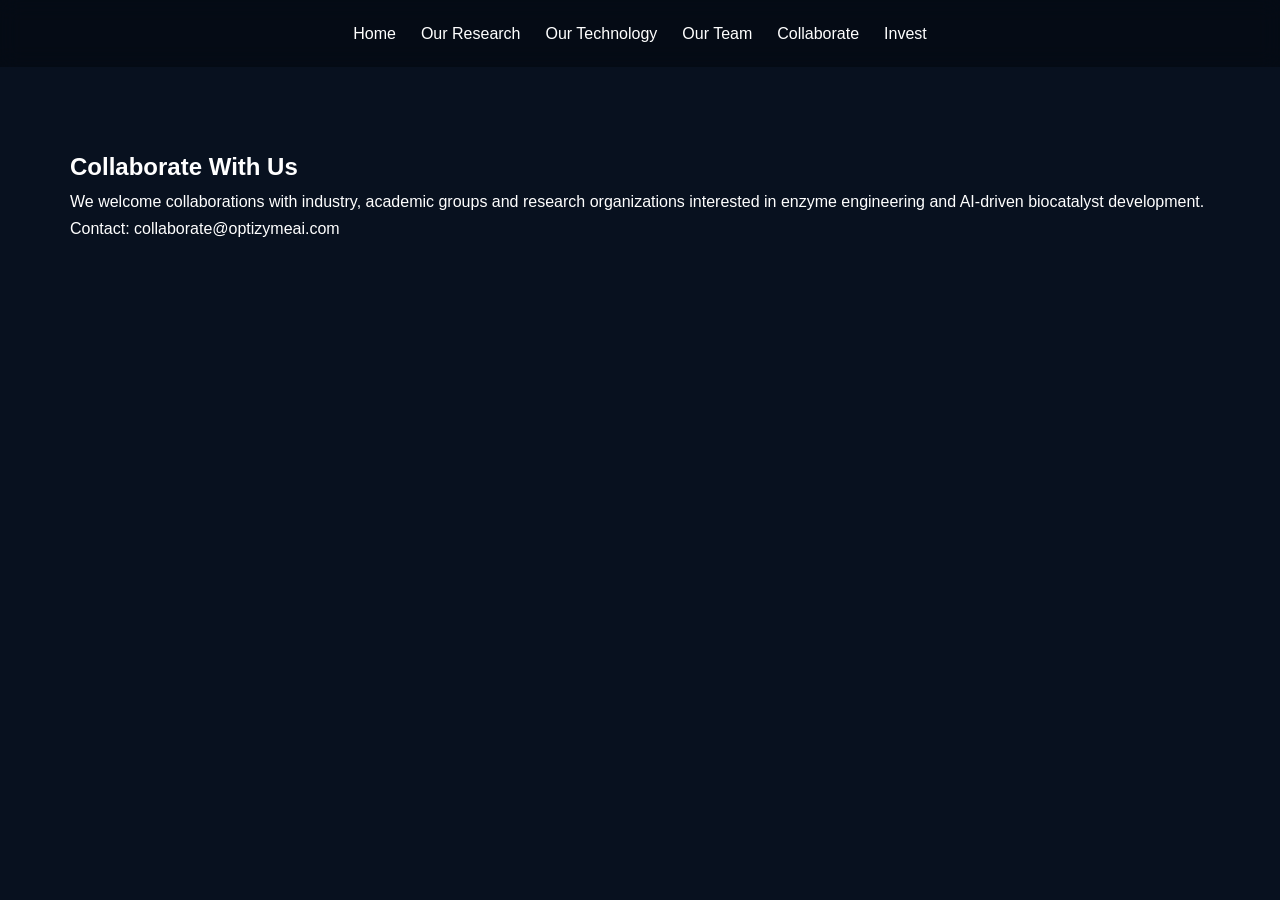
==== collaborate.html @ 99d1d195 "Add files via upload" ====
<!DOCTYPE html>
<html>
<head>
<title>Collaborate With Us</title>
<link rel="stylesheet" href="style.css">
</head>
<body>

<nav>
<ul>
<li><a href="index.html">Home</a></li>
<li><a href="research.html">Our Research</a></li>
<li><a href="technology.html">Our Technology</a></li>
<li><a href="team.html">Our Team</a></li>
<li><a href="collaborate.html">Collaborate</a></li>
<li><a href="invest.html">Invest</a></li>
</ul>
</nav>

<section class="section">

<h1>Collaborate With Us</h1>

<p>
We welcome collaborations with industry, academic groups and
research organizations interested in enzyme engineering and
AI-driven biocatalyst development.
</p>

<p>
Contact: collaborate@optizymeai.com
</p>

</section>

</body>
</html>
---- style.css ----
* {
    margin: 0;
    padding: 0;
    box-sizing: border-box;
}

body {
    font-family: Inter, Arial, sans-serif;
    background: #08111f;
    color: white;
    line-height: 1.7;
}

nav {
    background: rgba(0,0,0,0.3);
    backdrop-filter: blur(10px);
    position: sticky;
    top: 0;
    padding: 20px;
}

nav ul {
    list-style: none;
    display: flex;
    gap: 25px;
    justify-content: center;
}

nav a {
    color: white;
    text-decoration: none;
}

.hero {
    min-height: 80vh;
    display: flex;
    align-items: center;
    justify-content: center;
    text-align: center;
    padding: 50px;
    background: linear-gradient(135deg,#08111f,#10243f);
}

.hero h1 {
    font-size: 4rem;
    margin-bottom: 20px;
}

.hero p {
    font-size: 1.3rem;
    max-width: 900px;
    margin: auto;
}

.btn {
    display: inline-block;
    margin-top: 25px;
    padding: 12px 24px;
    border-radius: 8px;
    background: #00d4ff;
    color: #08111f;
    font-weight: bold;
    text-decoration: none;
}

.section {
    max-width: 1200px;
    margin: auto;
    padding: 80px 30px;
}

.cards {
    display: grid;
    grid-template-columns: repeat(auto-fit,minmax(250px,1fr));
    gap: 20px;
    margin-top: 30px;
}

.card {
    background: rgba(255,255,255,0.05);
    border: 1px solid rgba(255,255,255,0.08);
    border-radius: 15px;
    padding: 25px;
}

footer {
    text-align: center;
    padding: 40px;
    border-top: 1px solid rgba(255,255,255,0.1);
}
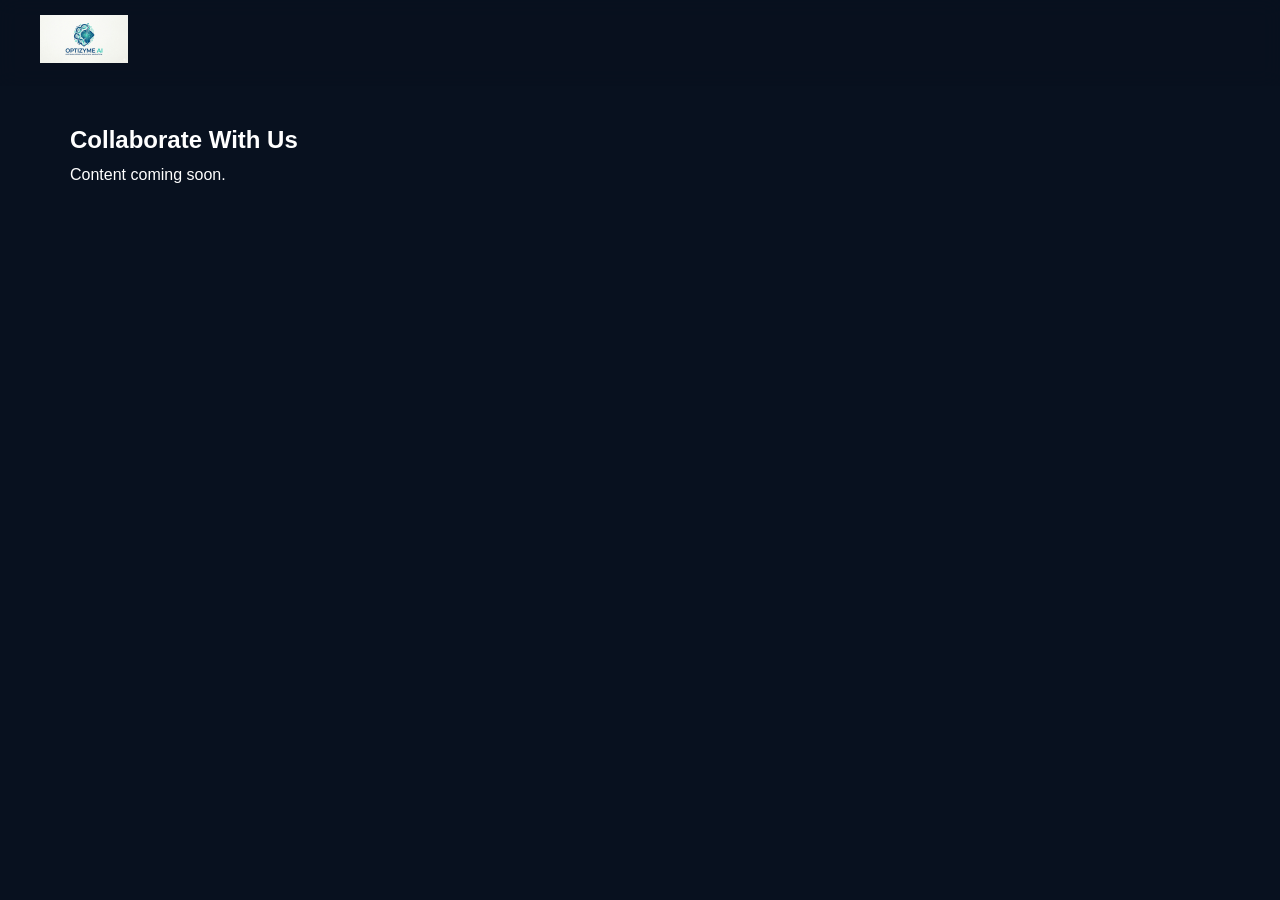
==== commit c74d1031: "Add files via upload" ====
--- a/collaborate.html
+++ b/collaborate.html
@@ -1,37 +1,4 @@
-<!DOCTYPE html>
-<html>
-<head>
-<title>Collaborate With Us</title>
-<link rel="stylesheet" href="style.css">
-</head>
-<body>
-
-<nav>
-<ul>
-<li><a href="index.html">Home</a></li>
-<li><a href="research.html">Our Research</a></li>
-<li><a href="technology.html">Our Technology</a></li>
-<li><a href="team.html">Our Team</a></li>
-<li><a href="collaborate.html">Collaborate</a></li>
-<li><a href="invest.html">Invest</a></li>
-</ul>
-</nav>
-
-<section class="section">
-
-<h1>Collaborate With Us</h1>
-
-<p>
-We welcome collaborations with industry, academic groups and
-research organizations interested in enzyme engineering and
-AI-driven biocatalyst development.
-</p>
-
-<p>
-Contact: collaborate@optizymeai.com
-</p>
-
-</section>
-
-</body>
-</html>+<!DOCTYPE html><html><head><title>Collaborate With Us</title><link rel="stylesheet" href="style.css"></head><body>
+<header><nav><div class="logo"><img src="logo.png"></div></nav></header>
+<section class="section" style="padding-top:120px"><h1>Collaborate With Us</h1><p>Content coming soon.</p></section>
+</body></html>
--- a/style.css
+++ b/style.css
@@ -1,90 +1,53 @@
-* {
-    margin: 0;
-    padding: 0;
-    box-sizing: border-box;
-}
-
-body {
-    font-family: Inter, Arial, sans-serif;
-    background: #08111f;
-    color: white;
-    line-height: 1.7;
-}
-
-nav {
-    background: rgba(0,0,0,0.3);
-    backdrop-filter: blur(10px);
-    position: sticky;
-    top: 0;
-    padding: 20px;
-}
-
-nav ul {
-    list-style: none;
-    display: flex;
-    gap: 25px;
-    justify-content: center;
-}
-
-nav a {
-    color: white;
-    text-decoration: none;
-}
-
-.hero {
-    min-height: 80vh;
-    display: flex;
-    align-items: center;
-    justify-content: center;
-    text-align: center;
-    padding: 50px;
-    background: linear-gradient(135deg,#08111f,#10243f);
-}
-
-.hero h1 {
-    font-size: 4rem;
-    margin-bottom: 20px;
-}
-
-.hero p {
-    font-size: 1.3rem;
-    max-width: 900px;
-    margin: auto;
-}
-
-.btn {
-    display: inline-block;
-    margin-top: 25px;
-    padding: 12px 24px;
-    border-radius: 8px;
-    background: #00d4ff;
-    color: #08111f;
-    font-weight: bold;
-    text-decoration: none;
-}
-
-.section {
-    max-width: 1200px;
-    margin: auto;
-    padding: 80px 30px;
-}
-
-.cards {
-    display: grid;
-    grid-template-columns: repeat(auto-fit,minmax(250px,1fr));
-    gap: 20px;
-    margin-top: 30px;
-}
-
-.card {
-    background: rgba(255,255,255,0.05);
-    border: 1px solid rgba(255,255,255,0.08);
-    border-radius: 15px;
-    padding: 25px;
-}
-
-footer {
-    text-align: center;
-    padding: 40px;
-    border-top: 1px solid rgba(255,255,255,0.1);
-}+
+*{margin:0;padding:0;box-sizing:border-box}
+body{
+font-family:Arial,sans-serif;
+background:#08111f;
+color:white;
+line-height:1.7;
+}
+header{
+position:fixed;top:0;width:100%;z-index:1000;
+background:rgba(8,17,31,.75);
+backdrop-filter:blur(10px);
+}
+nav{display:flex;justify-content:space-between;align-items:center;padding:15px 40px}
+.logo img{height:48px}
+nav ul{display:flex;list-style:none;gap:24px}
+nav a{color:white;text-decoration:none}
+.hero{
+height:100vh;display:flex;align-items:center;justify-content:center;
+text-align:center;position:relative;overflow:hidden;
+}
+.hero::before{
+content:"";position:absolute;inset:0;
+background-size:cover;background-position:center;
+animation:bgRotate 24s infinite;
+filter:brightness(.35);
+}
+@keyframes bgRotate{
+0%,20%{background-image:url('Bg1.png')}
+25%,45%{background-image:url('Bg2.png')}
+50%,70%{background-image:url('Bg3.png')}
+75%,100%{background-image:url('Bg4.png')}
+}
+.hero-content{position:relative;z-index:2;max-width:900px;padding:20px}
+.hero h1{font-size:4rem;margin-bottom:20px}
+.gradient{
+background:linear-gradient(90deg,#00d4ff,#00ff9c);
+-webkit-background-clip:text;
+-webkit-text-fill-color:transparent;
+}
+.btn{
+display:inline-block;padding:14px 28px;background:#00d4ff;color:#08111f;
+text-decoration:none;border-radius:10px;font-weight:bold;margin:10px;
+}
+.section{max-width:1200px;margin:auto;padding:90px 30px}
+.cards{display:grid;grid-template-columns:repeat(auto-fit,minmax(260px,1fr));gap:20px;margin-top:25px}
+.card{
+background:rgba(255,255,255,.05);
+backdrop-filter:blur(10px);
+border:1px solid rgba(255,255,255,.08);
+padding:25px;border-radius:18px;
+}
+footer{text-align:center;padding:30px;border-top:1px solid rgba(255,255,255,.1)}
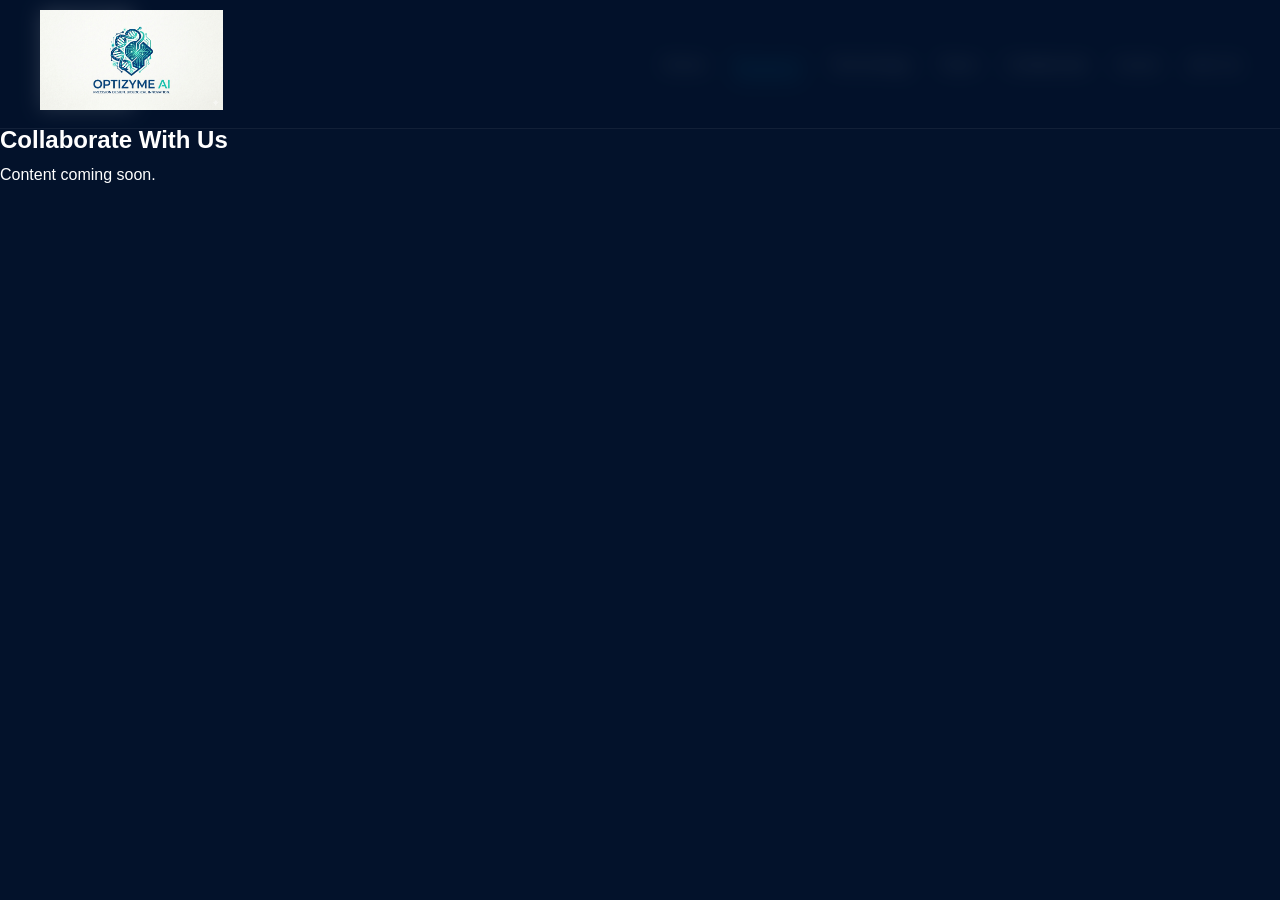
==== commit 94aa7cd2: "Update collaborate.html" ====
--- a/collaborate.html
+++ b/collaborate.html
@@ -1,4 +1,36 @@
+<!DOCTYPE html>
+<html lang="en">
+<head>
+<meta charset="UTF-8">
+<meta name="viewport" content="width=device-width, initial-scale=1.0">
+<title>Research | OptizymeAI</title>
+<link rel="stylesheet" href="research.css">
+</head>
+<body>
+
+<header>
+<nav>
+
+<div class="logo">
+<a href="index.html">
+<img src="logo.webp" alt="OptizymeAI">
+</a>
+</div>
+
+<ul>
+<li><a href="index.html">Home</a></li>
+<li><a href="research.html" class="active">Research</a></li>
+<li><a href="technology.html">Technology</a></li>
+<li><a href="team.html">Team</a></li>
+<li><a href="collaborate.html">Collaborate</a></li>
+<li><a href="invest.html">Invest</a></li>
+<li><a href="join.html">Join Us</a></li>
+</ul>
+
+</nav>
+</header>
+
 <!DOCTYPE html><html><head><title>Collaborate With Us</title><link rel="stylesheet" href="style.css"></head><body>
 <header><nav><div class="logo"><img src="logo.png"></div></nav></header>
 <section class="section" style="padding-top:120px"><h1>Collaborate With Us</h1><p>Content coming soon.</p></section>
-</body></html>+</body></html>
--- a/research.css
+++ b/research.css
@@ -0,0 +1,25 @@
+body{
+background:#03122b;color:white;font-family:Arial,sans-serif;margin:0;line-height:1.7;}
+header{position:fixed;top:0;width:100%;background:rgba(3,18,43,.92);backdrop-filter:blur(12px);z-index:1000;border-bottom:1px solid rgba(255,255,255,.06);}
+nav{display:flex;justify-content:space-between;align-items:center;padding:12px 40px;max-width:1600px;margin:auto;}
+.logo img{height:80px;width:auto;}
+nav ul{display:flex;list-style:none;gap:25px;flex-wrap:wrap;}
+nav a{color:white;text-decoration:none;transition:.3s;}
+nav a:hover{color:#00d4ff;}
+.active{color:#00d4ff;border-bottom:2px solid #00d4ff;padding-bottom:4px;}
+.research-hero{padding:180px 40px 80px;text-align:center;max-width:1200px;margin:auto;}
+.research-hero h1{font-size:3rem;margin-bottom:20px;}
+.research-program{max-width:1400px;margin:50px auto;display:flex;align-items:center;gap:40px;padding:30px;background:rgba(255,255,255,.03);border:1px solid rgba(255,255,255,.06);border-radius:24px;}
+.reverse{flex-direction:row-reverse;}
+.research-image{flex:0 0 420px;}
+.research-image img{width:420px;height:260px;object-fit:cover;display:block;border-radius:20px;box-shadow:0 10px 30px rgba(0,0,0,.35);transition:transform .3s ease;}
+.research-image img:hover{transform:scale(1.03);}
+.research-content{flex:1;min-width:0;}
+.research-content h2{font-size:2.3rem;margin-bottom:10px;}
+.research-content h4{color:#00d4ff;margin-bottom:20px;font-weight:600;}
+.know-more{padding:12px 24px;border:none;border-radius:10px;font-weight:bold;cursor:pointer;background:#00d4ff;color:#03122b;}
+.expanded-content{display:none;margin-top:20px;}
+.page-navigation{text-align:center;padding:80px;}
+.page-navigation a{color:#00d4ff;font-size:1.2rem;text-decoration:none;}
+@media(max-width:1000px){.research-program,.reverse{flex-direction:column;text-align:center;}.research-image{flex:none;}.research-image img{width:100%;max-width:500px;height:auto;}}
+@media(max-width:900px){nav{flex-direction:column;gap:12px;}.logo img{height:65px;}nav ul{justify-content:center;}}
--- a/style.css
+++ b/style.css
@@ -1,53 +1,180 @@
 
 *{margin:0;padding:0;box-sizing:border-box}
+
 body{
 font-family:Arial,sans-serif;
-background:#08111f;
+background:#03122b;
 color:white;
 line-height:1.7;
 }
+
 header{
-position:fixed;top:0;width:100%;z-index:1000;
-background:rgba(8,17,31,.75);
+position:fixed;
+top:0;
+width:100%;
+z-index:1000;
+padding-top:10px;
+padding-bottom:10px;
+background:rgba(3,18,43,.85);
 backdrop-filter:blur(10px);
 }
-nav{display:flex;justify-content:space-between;align-items:center;padding:15px 40px}
-.logo img{height:48px}
-nav ul{display:flex;list-style:none;gap:24px}
-nav a{color:white;text-decoration:none}
+
+nav{
+display:flex;
+justify-content:space-between;
+align-items:center;
+padding:0 40px;
+}
+
+.logo img{
+height:100px;
+}
+
+nav ul{
+display:flex;
+list-style:none;
+gap:28px;
+}
+
+nav a{
+color:white;
+text-decoration:none;
+transition:.3s;
+}
+
+nav a:hover{
+color:#00d4ff;
+}
+
 .hero{
-height:100vh;display:flex;align-items:center;justify-content:center;
-text-align:center;position:relative;overflow:hidden;
+min-height:100vh;
+display:flex;
+align-items:center;
+justify-content:space-between;
+padding:140px 8%;
+gap:60px;
 }
-.hero::before{
-content:"";position:absolute;inset:0;
-background-size:cover;background-position:center;
-animation:bgRotate 24s infinite;
-filter:brightness(.35);
+
+.hero-left{
+flex:.8;
 }
-@keyframes bgRotate{
-0%,20%{background-image:url('Bg1.png')}
-25%,45%{background-image:url('Bg2.png')}
-50%,70%{background-image:url('Bg3.png')}
-75%,100%{background-image:url('Bg4.png')}
+
+.hero-right{
+flex:1.4;
+display:flex;
+justify-content:center;
+align-items:center;
+position:relative;
 }
-.hero-content{position:relative;z-index:2;max-width:900px;padding:20px}
-.hero h1{font-size:4rem;margin-bottom:20px}
+
+.hero-right::before{
+content:'';
+position:absolute;
+width:550px;
+height:550px;
+background:radial-gradient(circle,
+rgba(0,212,255,.22),
+transparent 70%);
+filter:blur(50px);
+z-index:-1;
+}
+
+.hero-right img{
+width:115%;
+max-width:1200px;
+border-radius:20px;
+box-shadow:0 20px 80px rgba(0,212,255,.15);
+transition:
+opacity .8s ease,
+transform .8s ease;
+}
+
+.hero-right img:hover{
+transform:scale(1.02);
+}
+
+.hero h1{
+font-size:3.8rem;
+font-weight:800;
+line-height:1.05;
+margin-bottom:30px;
+}
+
+.hero p{
+font-size:1.25rem;
+max-width:650px;
+margin-bottom:30px;
+color:rgba(255,255,255,.85);
+}
+
 .gradient{
-background:linear-gradient(90deg,#00d4ff,#00ff9c);
+background:linear-gradient(
+90deg,
+#00d4ff,
+#00ff9c);
 -webkit-background-clip:text;
 -webkit-text-fill-color:transparent;
 }
+
+.hero-buttons{
+display:flex;
+gap:15px;
+flex-wrap:wrap;
+}
+
+.btn,
+.btn-secondary{
+padding:14px 28px;
+border-radius:10px;
+text-decoration:none;
+font-weight:bold;
+transition:.3s;
+}
+
 .btn{
-display:inline-block;padding:14px 28px;background:#00d4ff;color:#08111f;
-text-decoration:none;border-radius:10px;font-weight:bold;margin:10px;
+background:#00d4ff;
+color:#08111f;
 }
-.section{max-width:1200px;margin:auto;padding:90px 30px}
-.cards{display:grid;grid-template-columns:repeat(auto-fit,minmax(260px,1fr));gap:20px;margin-top:25px}
-.card{
-background:rgba(255,255,255,.05);
-backdrop-filter:blur(10px);
-border:1px solid rgba(255,255,255,.08);
-padding:25px;border-radius:18px;
+
+.btn:hover{
+transform:translateY(-2px);
 }
-footer{text-align:center;padding:30px;border-top:1px solid rgba(255,255,255,.1)}
+
+.btn-secondary{
+border:1px solid #00d4ff;
+color:white;
+}
+
+.btn-secondary:hover{
+background:rgba(0,212,255,.12);
+}
+
+@media(max-width:1100px){
+
+.hero{
+flex-direction:column;
+text-align:center;
+}
+
+.hero-right{
+flex:1;
+}
+
+.hero-right img{
+width:100%;
+max-width:700px;
+}
+
+.hero h1{
+font-size:3rem;
+}
+
+.hero-buttons{
+justify-content:center;
+}
+
+.logo img{
+height:70px;
+}
+
+}
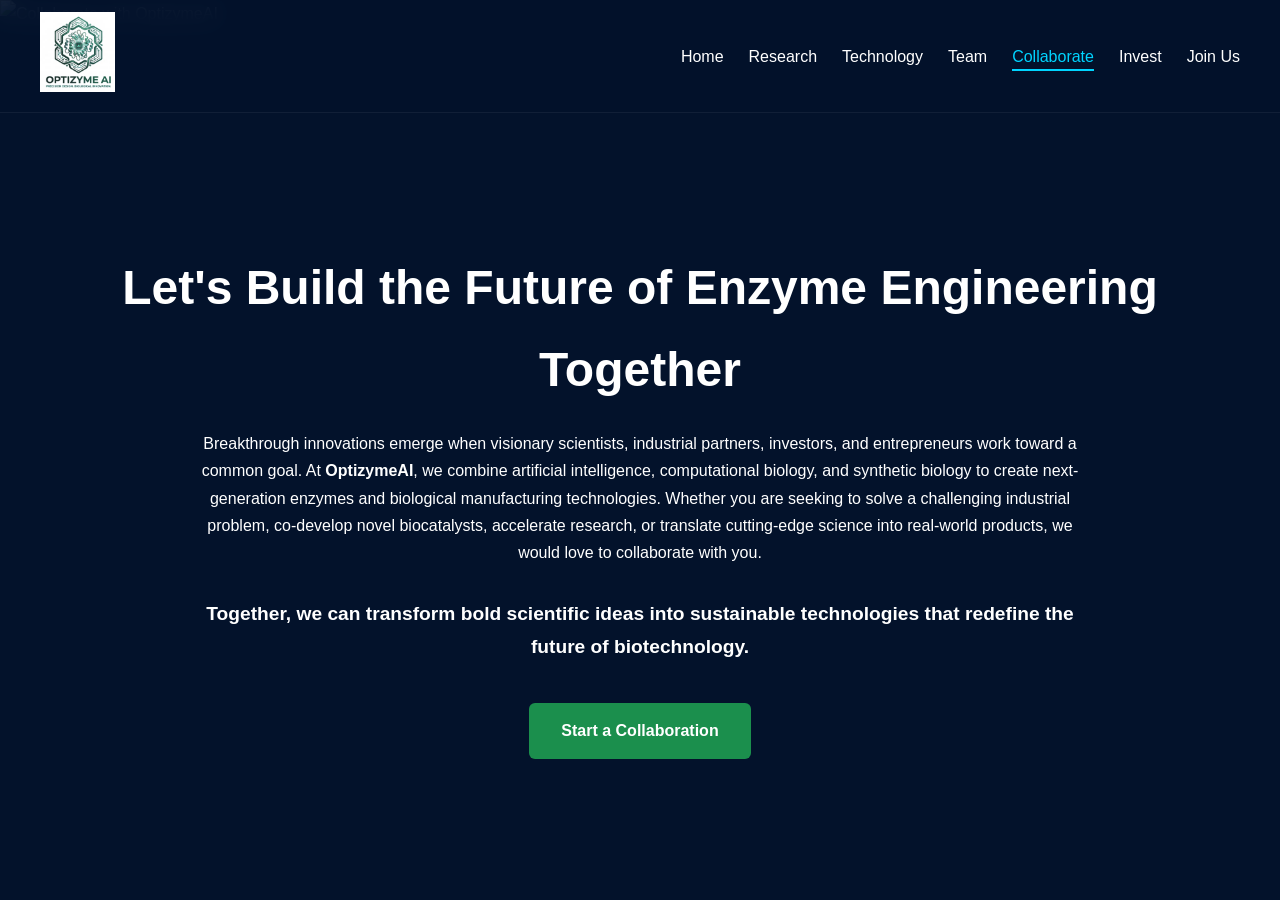
==== commit ce8f8b9e: "Add files via upload" ====
--- a/collaborate.html
+++ b/collaborate.html
@@ -3,7 +3,7 @@
 <head>
 <meta charset="UTF-8">
 <meta name="viewport" content="width=device-width, initial-scale=1.0">
-<title>Research | OptizymeAI</title>
+<title>Collaborate | OptizymeAI</title>
 <link rel="stylesheet" href="research.css">
 </head>
 <body>
@@ -19,10 +19,10 @@
 
 <ul>
 <li><a href="index.html">Home</a></li>
-<li><a href="research.html" class="active">Research</a></li>
+<li><a href="research.html">Research</a></li>
 <li><a href="technology.html">Technology</a></li>
 <li><a href="team.html">Team</a></li>
-<li><a href="collaborate.html">Collaborate</a></li>
+<li><a href="collaborate.html" class="active">Collaborate</a></li>
 <li><a href="invest.html">Invest</a></li>
 <li><a href="join.html">Join Us</a></li>
 </ul>
@@ -30,7 +30,37 @@
 </nav>
 </header>
 
-<!DOCTYPE html><html><head><title>Collaborate With Us</title><link rel="stylesheet" href="style.css"></head><body>
-<header><nav><div class="logo"><img src="logo.png"></div></nav></header>
-<section class="section" style="padding-top:120px"><h1>Collaborate With Us</h1><p>Content coming soon.</p></section>
-</body></html>
+<section class="section" style="padding:0; max-width:100%;">
+<img src="collaborate.webp"
+     alt="Collaborate with OptizymeAI"
+     style="display:block; width:100%; height:auto;">
+</section>
+
+<section class="research-hero section">
+<h1>Let's Build the Future of Enzyme Engineering Together</h1>
+
+<p style="max-width:900px; margin:auto;">
+Breakthrough innovations emerge when visionary scientists, industrial partners,
+investors, and entrepreneurs work toward a common goal. At <strong>OptizymeAI</strong>,
+we combine artificial intelligence, computational biology, and synthetic biology
+to create next-generation enzymes and biological manufacturing technologies.
+Whether you are seeking to solve a challenging industrial problem, co-develop
+novel biocatalysts, accelerate research, or translate cutting-edge science into
+real-world products, we would love to collaborate with you.
+</p>
+
+<p style="max-width:900px; margin:2rem auto 0; font-size:1.2rem; font-weight:600;">
+Together, we can transform bold scientific ideas into sustainable technologies
+that redefine the future of biotechnology.
+</p>
+
+<a href="mailto:contact@optizymeai.com"
+   style="display:inline-block; margin-top:2.5rem; padding:14px 32px;
+          background:#1b8f4d; color:#fff; text-decoration:none;
+          border-radius:6px; font-weight:600;">
+Start a Collaboration
+</a>
+</section>
+
+</body>
+</html>
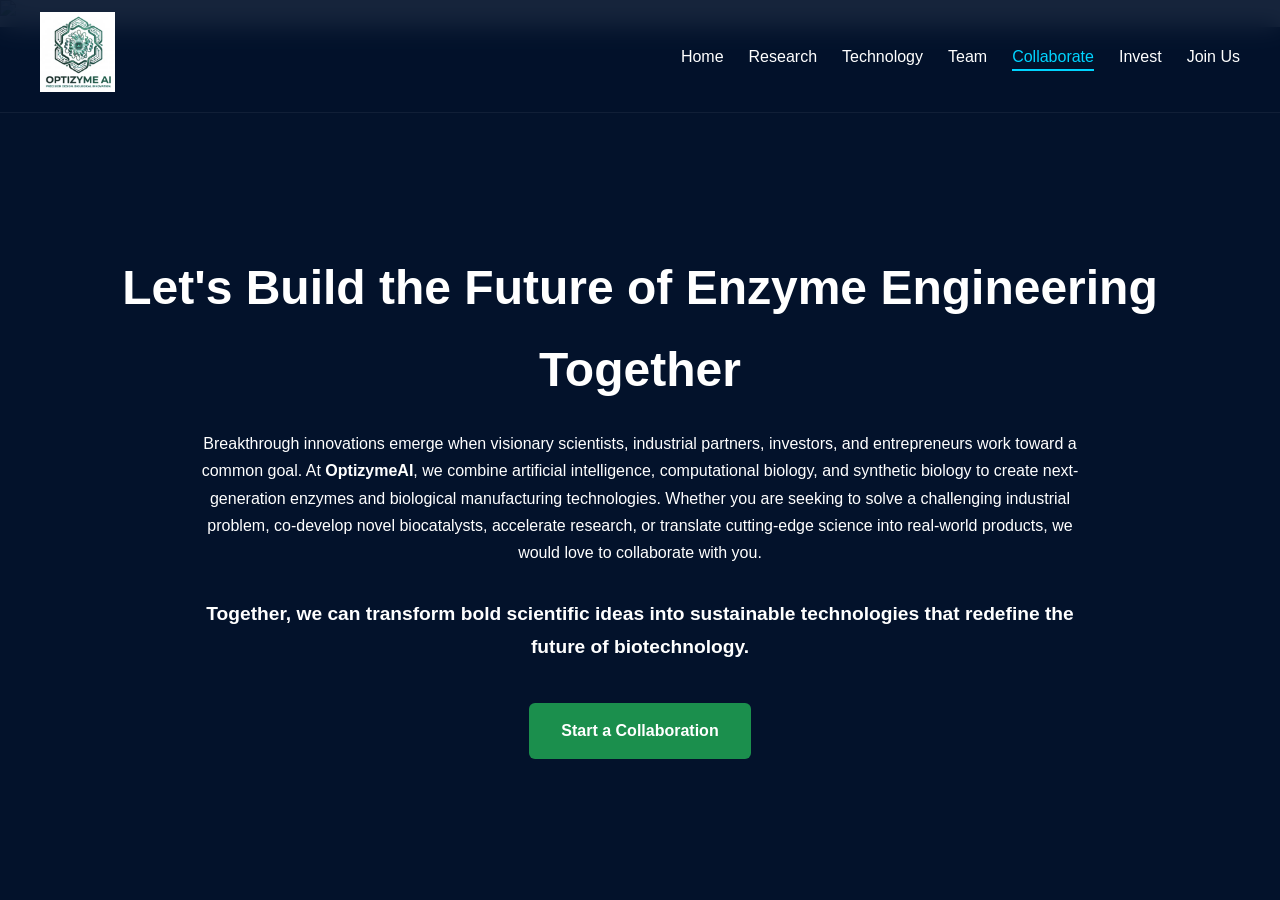
==== commit 6ad370c7: "Update collaborate.html" ====
--- a/collaborate.html
+++ b/collaborate.html
@@ -30,10 +30,8 @@
 </nav>
 </header>
 
-<section class="section" style="padding:0; max-width:100%;">
-<img src="collaborate.webp"
-     alt="Collaborate with OptizymeAI"
-     style="display:block; width:100%; height:auto;">
+<section class="collaborate-banner">
+    <img src="collaborate.webp" alt="Collaborate with OptizymeAI">
 </section>
 
 <section class="research-hero section">
--- a/research.css
+++ b/research.css
@@ -22,4 +22,16 @@
 .page-navigation{text-align:center;padding:80px;}
 .page-navigation a{color:#00d4ff;font-size:1.2rem;text-decoration:none;}
 @media(max-width:1000px){.research-program,.reverse{flex-direction:column;text-align:center;}.research-image{flex:none;}.research-image img{width:100%;max-width:500px;height:auto;}}
-@media(max-width:900px){nav{flex-direction:column;gap:12px;}.logo img{height:65px;}nav ul{justify-content:center;}}+@media(max-width:900px){nav{flex-direction:column;gap:12px;}.logo img{height:65px;}nav ul{justify-content:center;}}
+.collaborate-banner{
+    width:100%;
+    padding:0;
+    margin:0;
+    background:#fff;
+}
+
+.collaborate-banner img{
+    display:block;
+    width:100%;
+    height:auto;
+}
